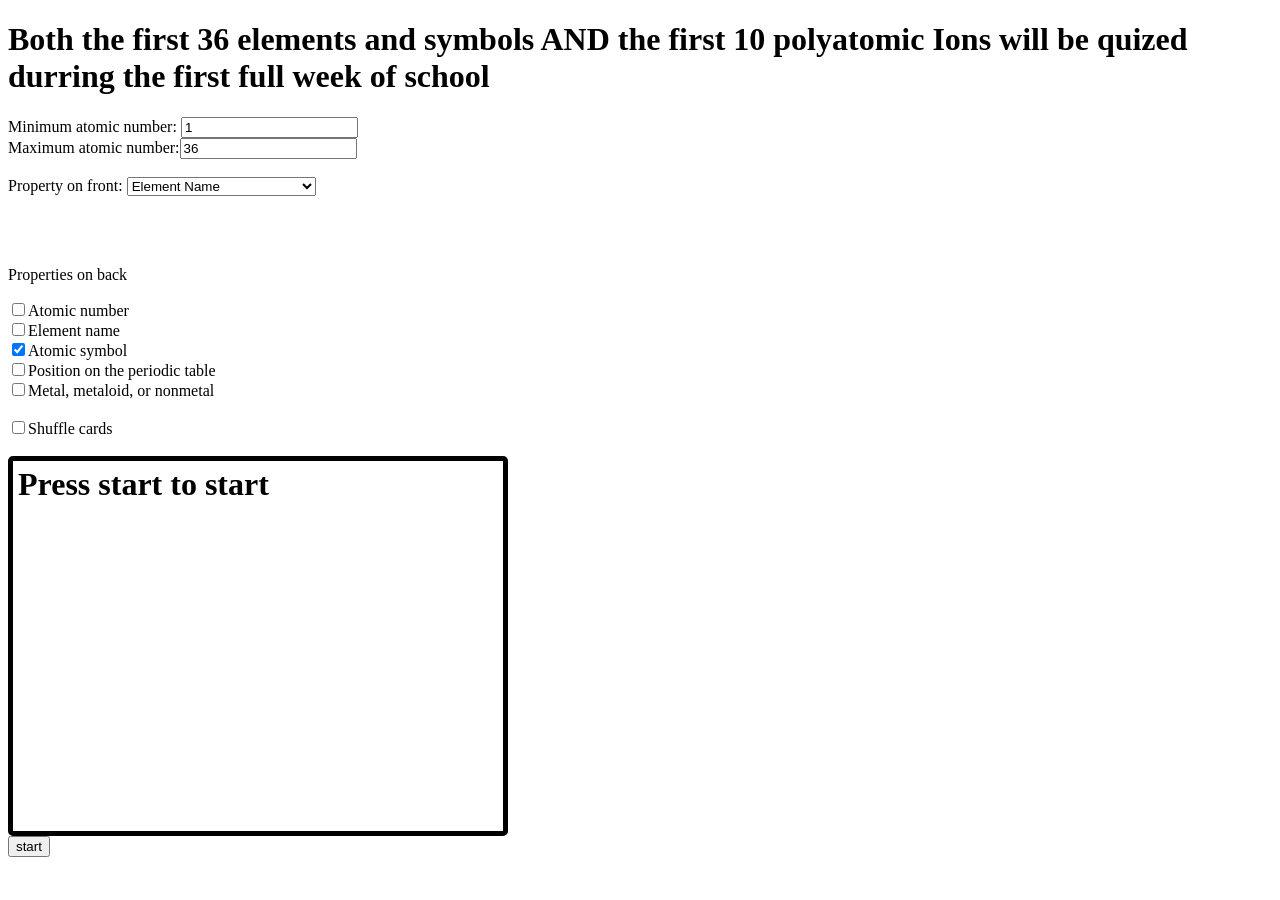
==== ElementMemory/index.html @ 145aad17 "fun fun fun remember remember remember" ====
<!DOCTYPE html>
<html>

  <head>
    <meta charset="utf-8">
    <meta name="viewport" content="width=device-width">
    <title>Memorize the elements</title>
    <link href="style.css" rel="stylesheet" type="text/css" />
  </head>

  <body>
      <h1>Both the first 36 elements and symbols AND the first 10 polyatomic Ions will be quized durring the first full week of school</h1>
      <label for="min">Minimum atomic number: </label><input type="text", id="min", placeholder="min">
      <br>
      <label for="max">Maximum atomic number:</label><input type="text", id="max", placeholder="max">
      <br>
      <br>
      <label for="Start">Property on front:</label>
      <select id="Start", size="1">
        <option value="name">Element Name</option>
        <option value="number">Atomic Number</option>
        <option value="symbol">Element Symbol</option>
        <option value="position">Position in the periodic table</option>
      </select>
      <br>
      <br>
      <br>
      <br>
      <p>Properties on back</p> 
      <input type="checkbox", id="number"><label for="number">Atomic number</label><br>
      <input type="checkbox", id="name"><label for="name">Element name</label><br>
      <input type="checkbox", id="symbol"><label for="symbol">Atomic symbol</label><br>
      <input type="checkbox", id="position"><label for="position">Position on the periodic table</label><br>
      <input type="checkbox", id="type"><label for="type">Metal, metaloid, or nonmetal</label>
      <br>
      <br>
      <input type="checkbox", id="shuffle"><label for="shuffle">Shuffle cards</label>
      <br>
      <br>
      <div class="box", id = "card", tabindex="0", role="button">
        <h1>Press start to start</h1>
      </div>

      <button id = "startcards">start</button>
      <script src="script.js"></script>
  </body>

</html>
---- ElementMemory/style.css ----
.box {
	border: 5px solid black;
	border-radius: 5px;
	margin: 0px;
	padding: 5px;
}

.box > *{
	padding: 0px;
	margin: 0px;
}

#card {
  width: 480px;
  height: 360px;
}
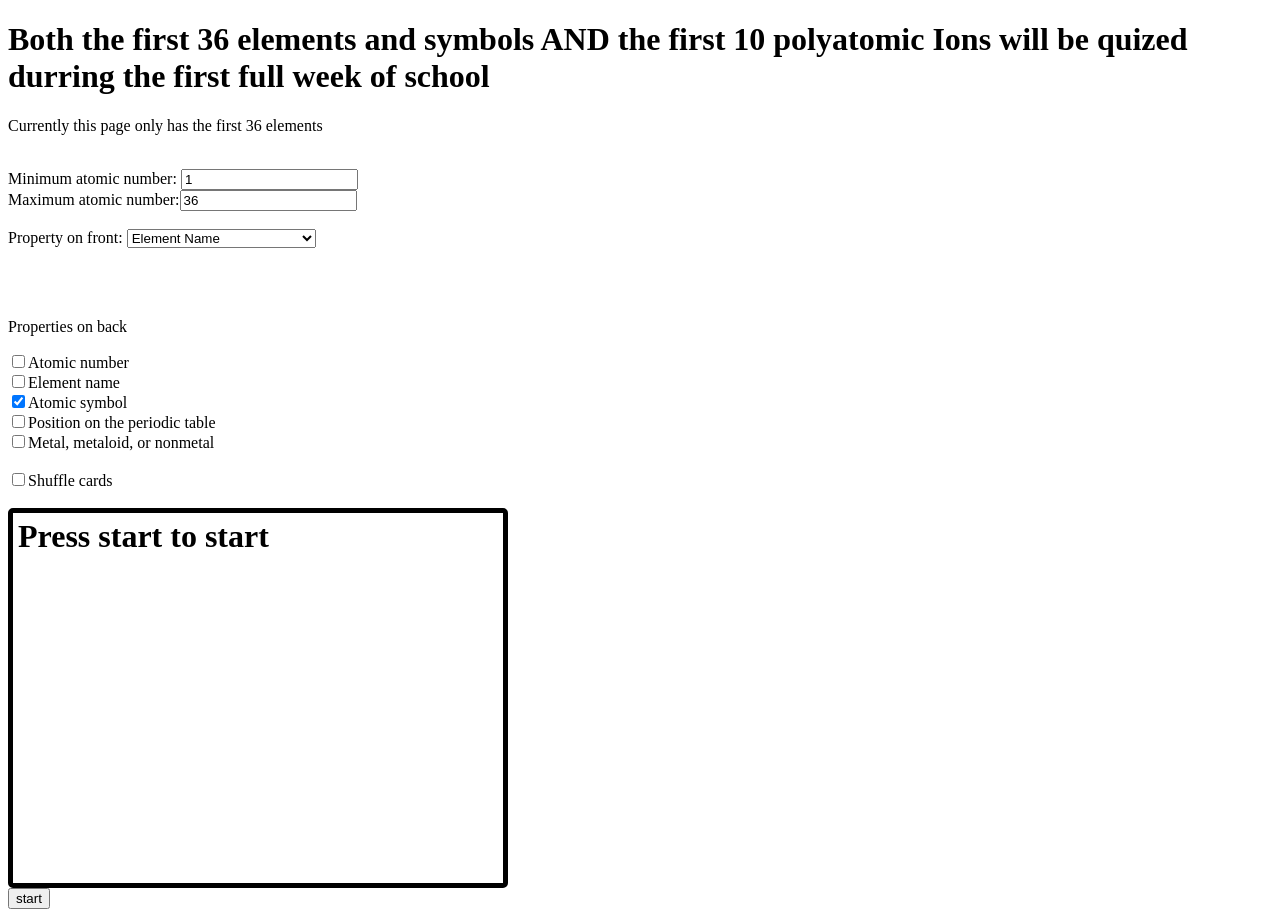
==== commit 1ebe999f: "Adds a note Adds a note explaining that the website only has the first 36 elements" ====
--- a/ElementMemory/index.html
+++ b/ElementMemory/index.html
@@ -10,6 +10,8 @@
 
   <body>
       <h1>Both the first 36 elements and symbols AND the first 10 polyatomic Ions will be quized durring the first full week of school</h1>
+      <p>Currently this page only has the first 36 elements</p>
+      <br>
       <label for="min">Minimum atomic number: </label><input type="text", id="min", placeholder="min">
       <br>
       <label for="max">Maximum atomic number:</label><input type="text", id="max", placeholder="max">
@@ -45,4 +47,4 @@
       <script src="script.js"></script>
   </body>
 
-</html>+</html>
